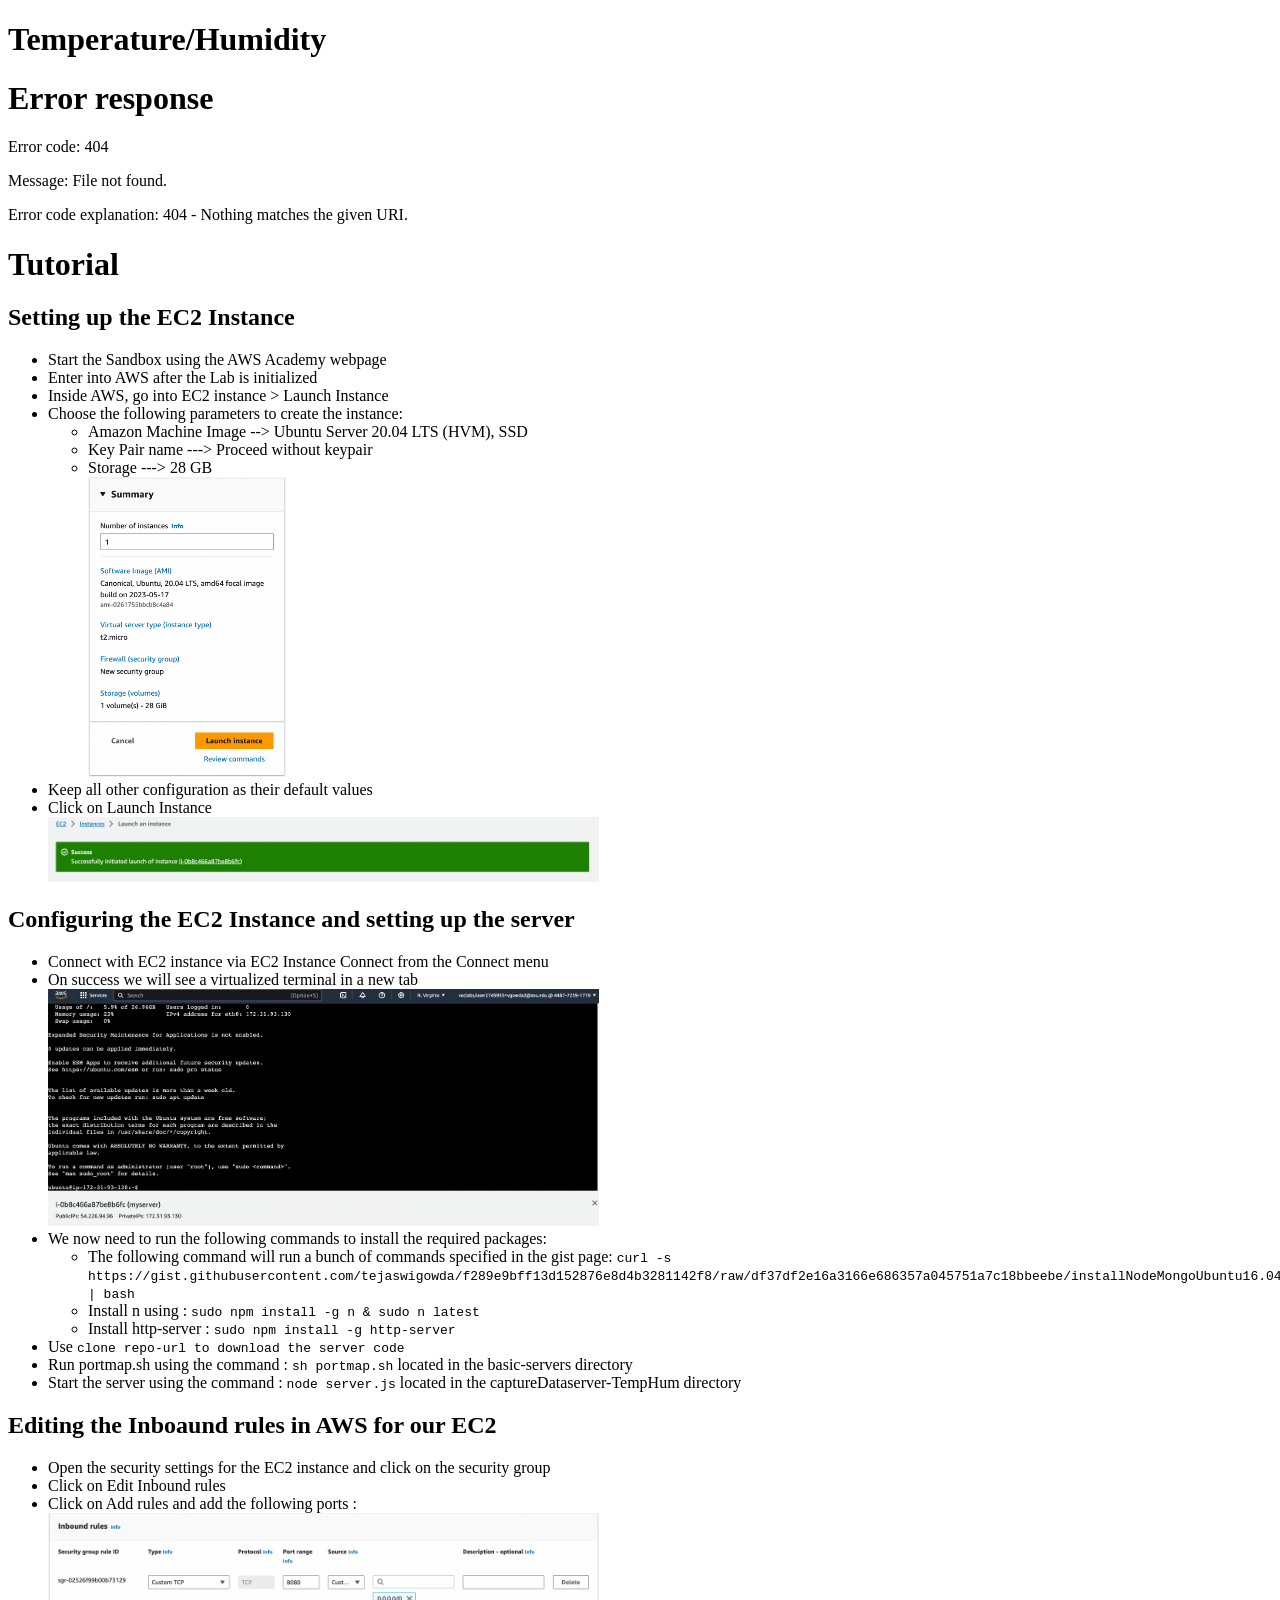
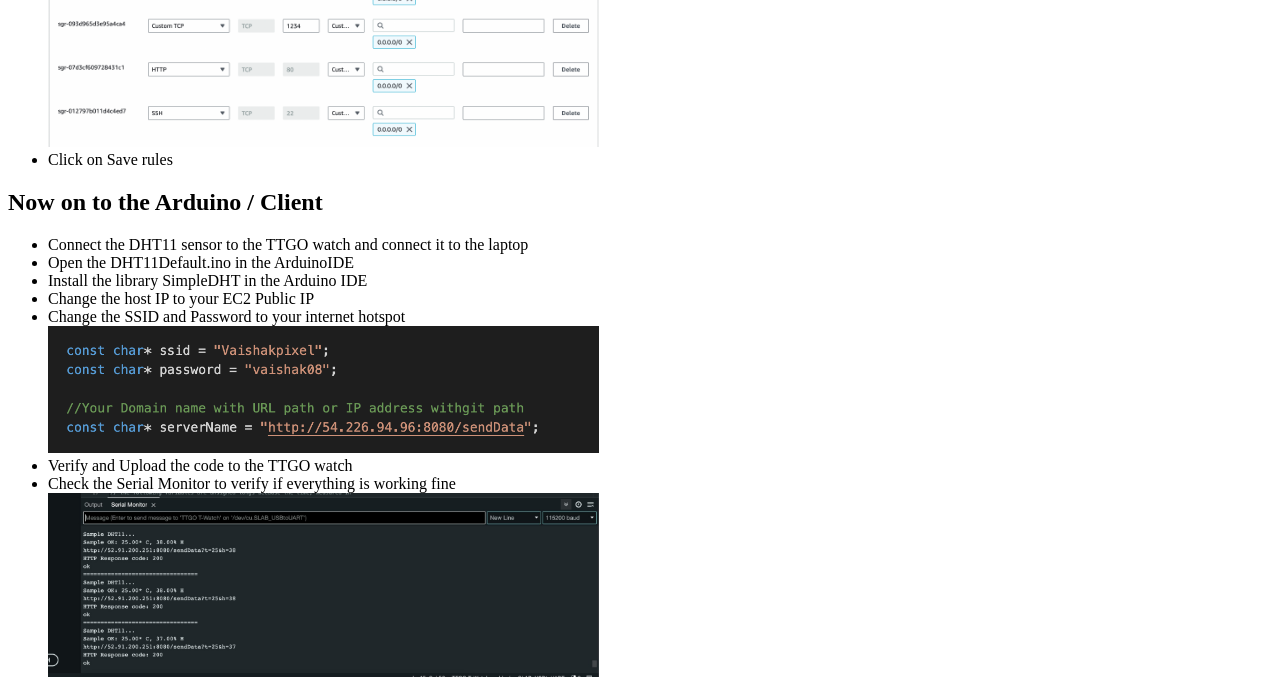
==== Assignment4/captureDataServer-TempHum/public/index.html @ 3db7c2f1 "Added assignment 4 files with edited index.html" ====
<!doctype html>
<html>
<head>
<script src='asyncReq.js'></script>
<script>
function updateData()
{
  loadURL("./getData", function(data){
    document.getElementById("results").innerHTML = data;
  })
}
function start()
{
  setInterval("updateData()", 300);
}
</script>

<style>
  /* CSS to make the image responsive */
  img {
      max-width: 45%;
      height: auto;
  }
  img.portrait {
            max-height: 300px;
        }
</style>
</head>
<body onload='start()'>
<h1> Temperature/Humidity</h1>
<div id='results'> </div>
<div id='tutorial'>
<h1>Tutorial</h1>
    <h2>Setting up the EC2 Instance</h2>
    <ul>
        <li>Start the Sandbox using the AWS Academy webpage</li>
        <li>Enter into AWS after the Lab is initialized</li>
        <li>Inside AWS, go into EC2 instance > Launch Instance</li>
        <li>Choose the following parameters to create the instance:</li>
        <ul>
            <li> Amazon Machine Image --> Ubuntu Server 20.04 LTS (HVM), SSD</li>
            <li> Key Pair name ---> Proceed without keypair </li>
            <li> Storage ---> 28 GB</li>
            <img class="portrait" src="img/ec2-summary.png" alt="EC2 Instance Summary">
        </ul>
        <li>Keep all other configuration as their default values</li>
        <li>Click on Launch Instance</li>
        <img src="img/ec2-success.png" alt="ec2-success">
    </ul>
    
    <h2>Configuring the EC2 Instance and setting up the server</h2>
    <ul>
        <li>Connect with EC2 instance via EC2 Instance Connect from the Connect menu</li>
        <li>On success we will see a virtualized terminal in  a new tab </li>
        <img src="img/ec2-console.png" alt="ec2-console">
        <li>We now need to run the following commands to install the required packages:</li>
        <ul>
          <li> The following command will run a bunch of commands specified in the gist page:
            <code>curl -s https://gist.githubusercontent.com/tejaswigowda/f289e9bff13d152876e8d4b3281142f8/raw/df37df2e16a3166e686357a045751a7c18bbeebe/installNodeMongoUbuntu16.04.sh  | bash</code></li>
          <li> Install n using :  <code>sudo npm install -g n & sudo n latest </code></li>
          <li> Install http-server : <code>sudo npm install -g http-server</code></li>
        </ul>
        <li>Use <code> clone repo-url to download the server code </code></li>
        <li>Run portmap.sh using the command : <code>sh portmap.sh</code> located in the basic-servers directory</li>
        <li>Start the server using the command : <code>node server.js</code> located in the captureDataserver-TempHum directory</li>
    </ul>

    <h2>Editing the Inboaund rules in AWS for our EC2</h2>
    <ul>
      <li>Open the security settings for the EC2 instance and click on the security group</li>
      <li>Click on Edit Inbound rules</li>
      <li>Click on Add rules and add the following ports :</li>
      <img src="img/inbound-rules.png" alt="inbound-rules">
      <li>Click on Save rules</li> 
     </ul>

     <h2>Now on to the Arduino / Client</h2>
    <ul>
      <li>Connect the DHT11 sensor to the TTGO watch and connect it to the laptop</li>
      <li>Open the DHT11Default.ino in the ArduinoIDE</li>
      <li>Install the library SimpleDHT in the Arduino IDE</li>
      <li>Change the host IP to your EC2 Public IP</li>
      <li>Change the SSID and Password to your internet hotspot</li>
      <img src="img/arduino-changes.png" alt="arduino-changes">
      <li>Verify and Upload the code to the TTGO watch</li>
      <li>Check the Serial Monitor to verify if everything is working fine</li>
      <img src="img/results.jpeg" alt="results">
     </ul>

</div>
</body>
</html>
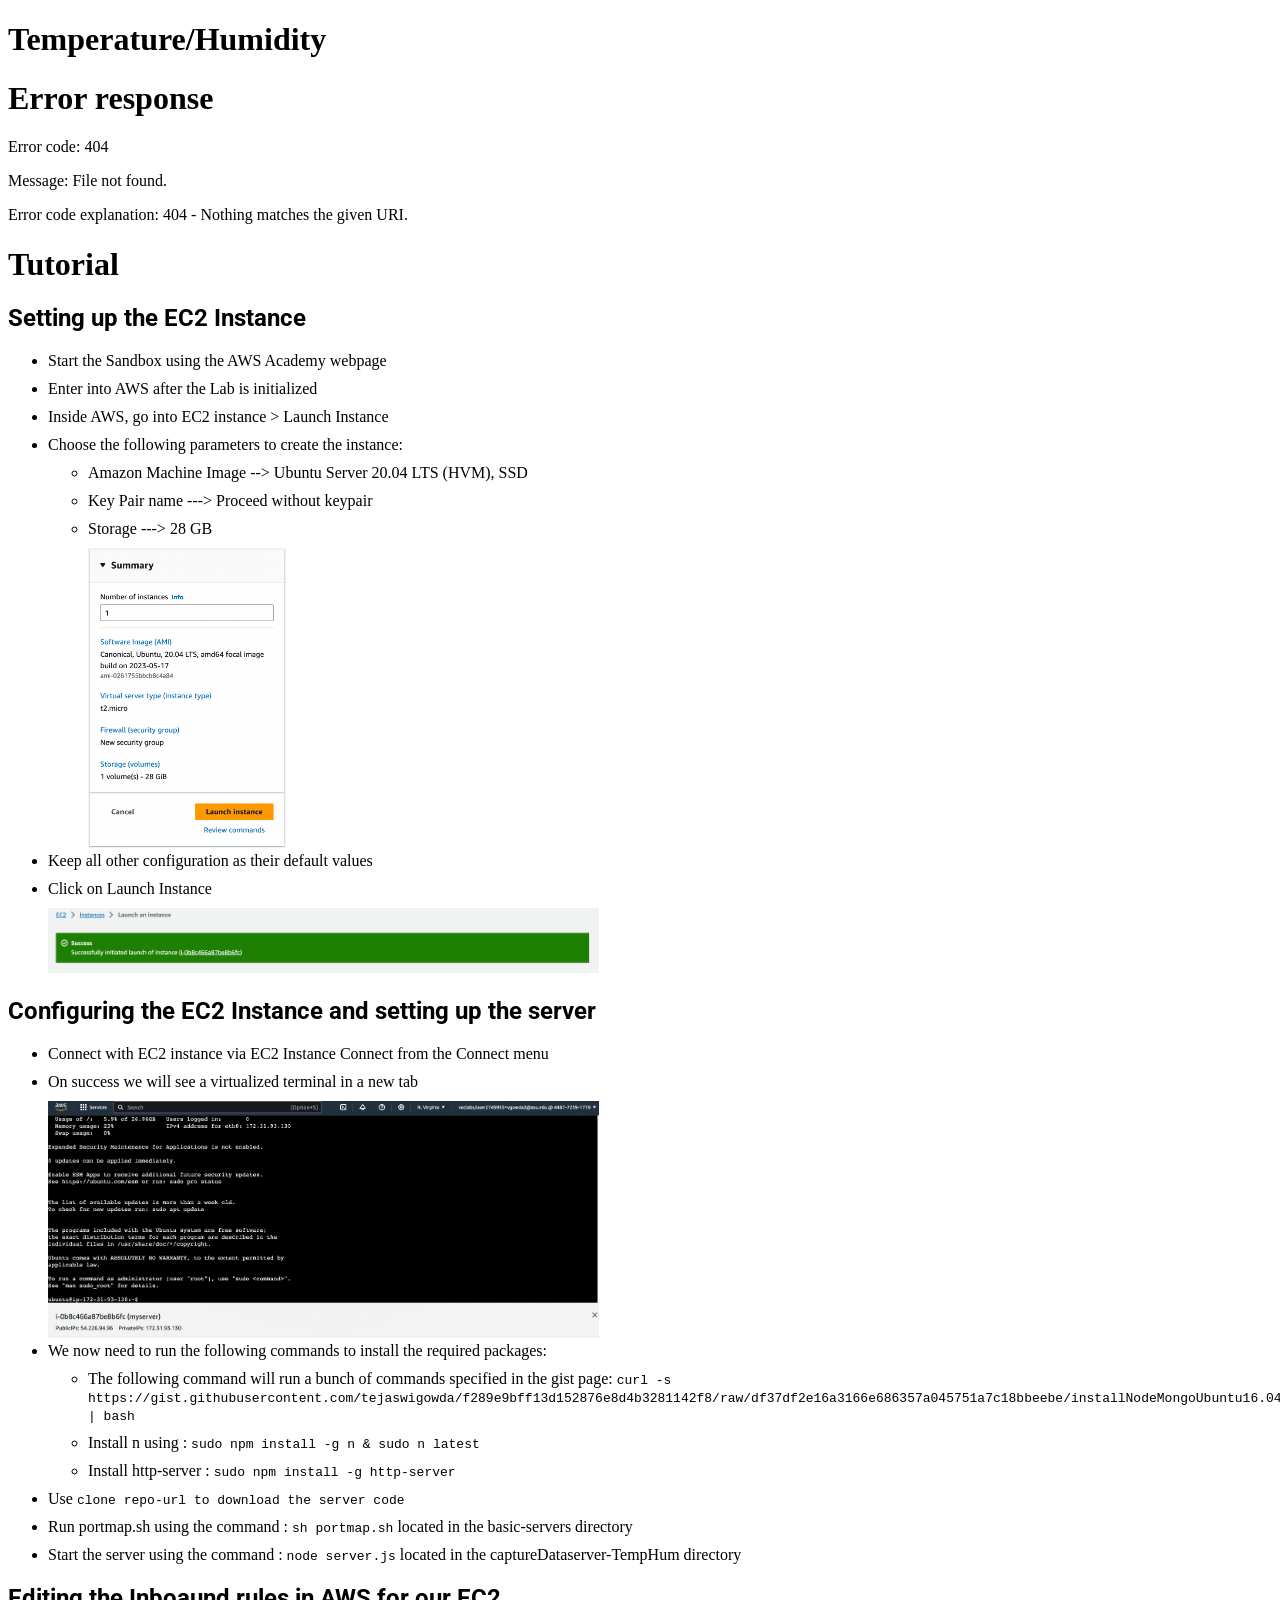
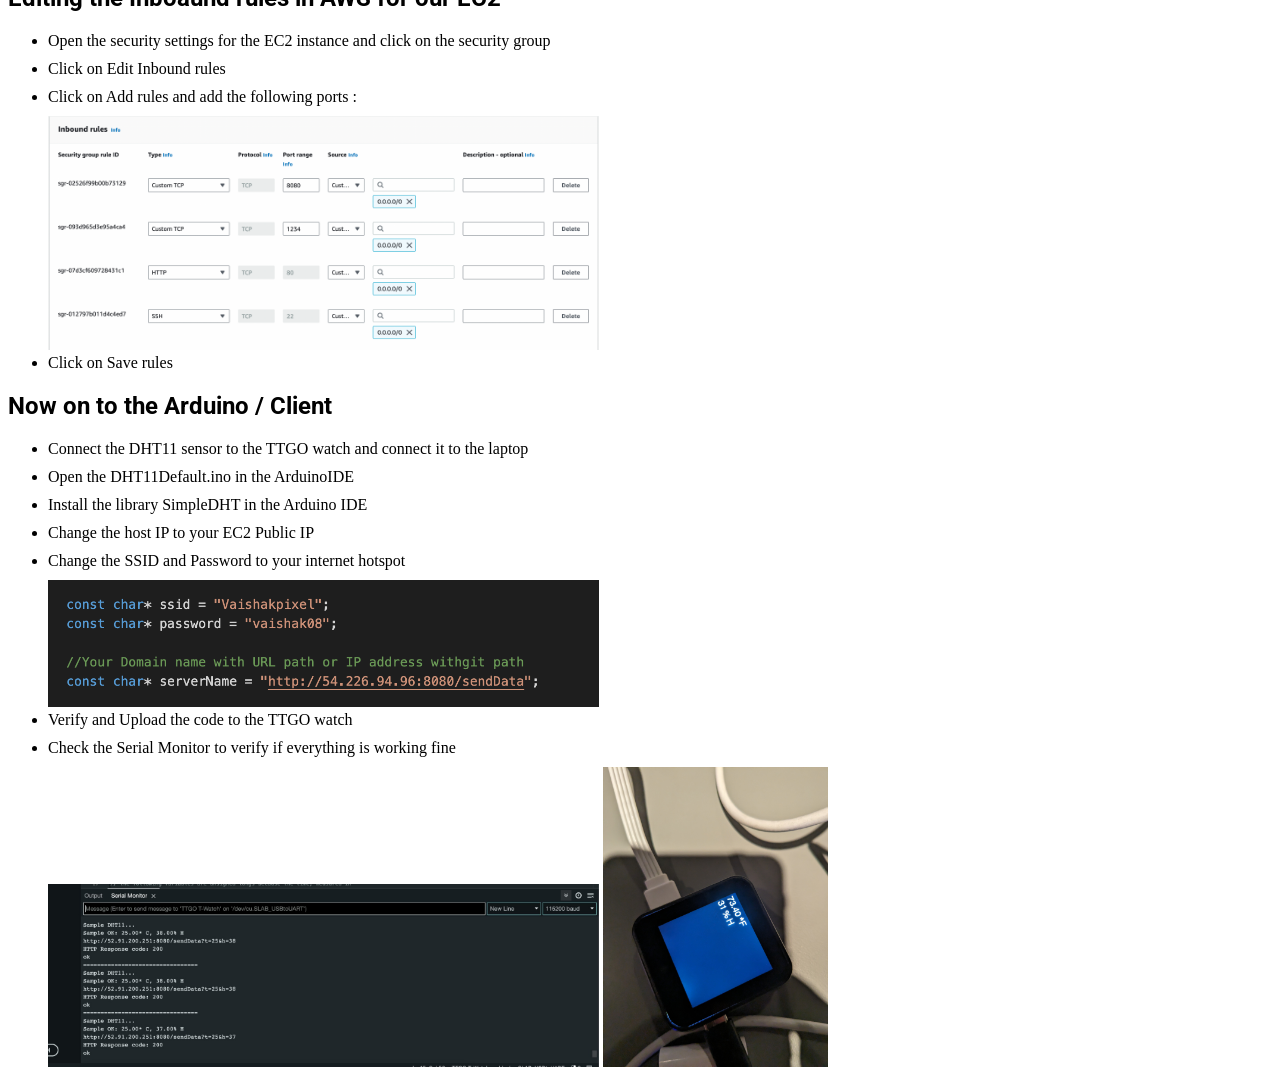
==== commit 8d7f9d8a: "Submitting files for Assignment 4" ====
--- a/Assignment4/captureDataServer-TempHum/public/index.html
+++ b/Assignment4/captureDataServer-TempHum/public/index.html
@@ -1,6 +1,8 @@
 <!doctype html>
 <html>
 <head>
+  <link href="https://fonts.googleapis.com/css2?family=Roboto:wght@400;700&display=swap" rel="stylesheet">
+
 <script src='asyncReq.js'></script>
 <script>
 function updateData()
@@ -23,6 +25,13 @@
   }
   img.portrait {
             max-height: 300px;
+        }
+  li {
+    margin-bottom: 10px; /* Adjust the value as needed */
+  }
+  h2 {
+            font-family: 'Roboto', sans-serif; /* Use Roboto font for h2 */
+            font-weight: 700; /* Make it bold */
         }
 </style>
 </head>
@@ -85,6 +94,7 @@
       <li>Verify and Upload the code to the TTGO watch</li>
       <li>Check the Serial Monitor to verify if everything is working fine</li>
       <img src="img/results.jpeg" alt="results">
+      <img class="portrait" src="img/results2.jpg" alt="results">
      </ul>
 
 </div>
